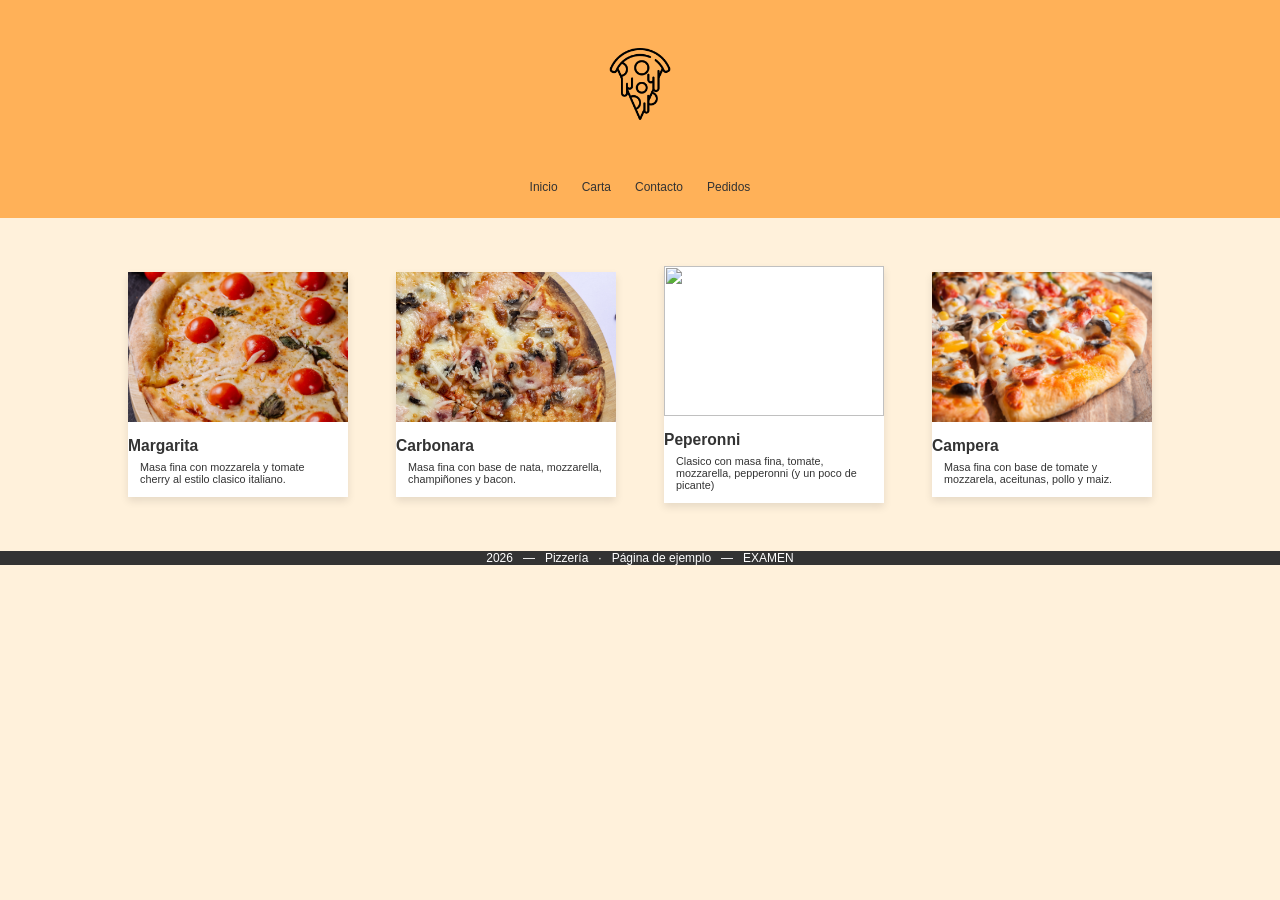
==== index.html @ 44ae4bdf "Rename EXAMEN_EWEB_Pérez_Velasco_LuisManuel.html to index.html" ====
<!DOCTYPE html>
<html lang="es">
<head>
    <meta charset="UTF-8">
    <meta name="viewport" content="width=device-width, initial-scale=1.0">
    <title>Examen Edición Web Luis Manuel</title>
    <link rel="stylesheet" href="EXAMEN_EWEB_Pérez_Velasco_LuisManuel.css">
</head>
<body>


    <header>

        <img class="Logo" src="Examen Eweb Fotos/pizza_537417.png" alt="Logo trozo pizza">
        <nav>

            <a href="">Inicio</a>
            <a href="">Carta</a>
            <a href="">Contacto</a>
            <a href="">Pedidos</a>

        </nav>

    </header>



    <main>

        <div class="Tarjetas">


            <figure>
                <img src="Examen Eweb Fotos/margarita-pizza-with-cherry-tomatoes-basilic-leaves.jpg" alt="">
                <h1>Margarita</h1>
                <p>Masa fina con mozzarela y tomate cherry al estilo clasico italiano.</p>
            </figure>

        
            <figure>
                <img src="Examen Eweb Fotos/mushroom-pizza-desk-with-tomatoes.jpg" alt="">
                <h1>Carbonara</h1>
                <p>Masa fina con base de nata, mozzarella, champiñones y bacon.</p>
            </figure>
        

            <figure>
                <img src="Examen Eweb Fotos/pizza-with-pepperoni-slices-tomato-sauce.jpg" alt="">
                <h1>Peperonni</h1>
                <p>Clasico con masa fina, tomate, mozzarella, pepperonni (y un poco de picante)</p>
            </figure>
        

            <figure>
                <img src="Examen Eweb Fotos/side-view-pizza-with-chopped-pepper-board-cookware.jpg" alt="">
                <h1>Campera</h1>
                <p>Masa fina con base de tomate y mozzarela, aceitunas, pollo y maiz.</p>
            </figure>


        </div>

    </main>



    <footer>

        <p>2026</p>
        <p>—</p>
        <p>Pizzería</p>
        <p>·</p>
        <p>Página de ejemplo</p>
        <p>—</p>
        <p>EXAMEN</p>

    </footer>







</body>
</html>
---- EXAMEN_EWEB_Pérez_Velasco_LuisManuel.css ----
*   {box-sizing: border-box;
     margin: 0px;
     padding: 0px;}

body {background-color: #fff1db;
      color: #333333;
      font-family: Arial, Helvetica, sans-serif;
      }

:root     {font-size: 12px;}


/*CABECERA*/

header    {background-color: #ffb158;
           padding-top: 2rem;
           display: flex;
           flex-direction: column;}

.Logo     {display: flex;
           width: 6rem;
           align-self: center;
           margin-top: 2rem;}

nav  {display: flex;
      align-self: center;
      margin-top: 4rem;
      margin-bottom: 1rem;
      padding: 1rem;
      gap: 2rem;
      flex-direction: column;
      justify-content: center;}

nav a {text-decoration: none;
       color: #333333;
       align-self: center;}

a:hover {background-color: #ffeba8;
         color: #c56f0c;}





/*BODY*/

main {padding: 2rem;
      gap: 2rem;
      display: flex;
      justify-content: center;
      flex-wrap: wrap;}


.Tarjetas      {width: 220px;
                display: flex;
                justify-content: center;
                flex-direction: row;
                align-items: center;
                flex-wrap: wrap;}



.Tarjetas img   {width: 100%;
                 height: 150px;
                 object-fit: cover;}



figure    {box-shadow: 0 4px 8px rgba(0,0,0,0.1);
           width: 220px;
           background-color: #ffffff;
           margin: 2rem;}


figure h1 {margin-top: 1rem;
           margin-bottom: 0.5rem;
           font-size: 1.3rem;
           display: flex;
           justify-self: center;
           align-self: center;}



figure p {font-size: 0.9rem;
          padding-bottom: 1rem;
          padding-left: 1rem;
          padding-right: 1rem;
          display: flex;
          justify-self: center;
          align-self: center;}



/*FOOTER*/

footer    {background-color: #333333;
           color: white;
           display: flex;
           flex-direction: row;
           justify-content: center;
           gap: 10px;}

@media (min-width:620px)
{


     nav  {display:flex;
           flex-direction:row;}


     .Tarjetas {display: flex;
                flex-direction:row;
                align-items: center;
                flex-wrap: wrap;
                flex-grow: 25;}

     
     a:hover {border-radius: 1rem 1rem 0 0;}



}
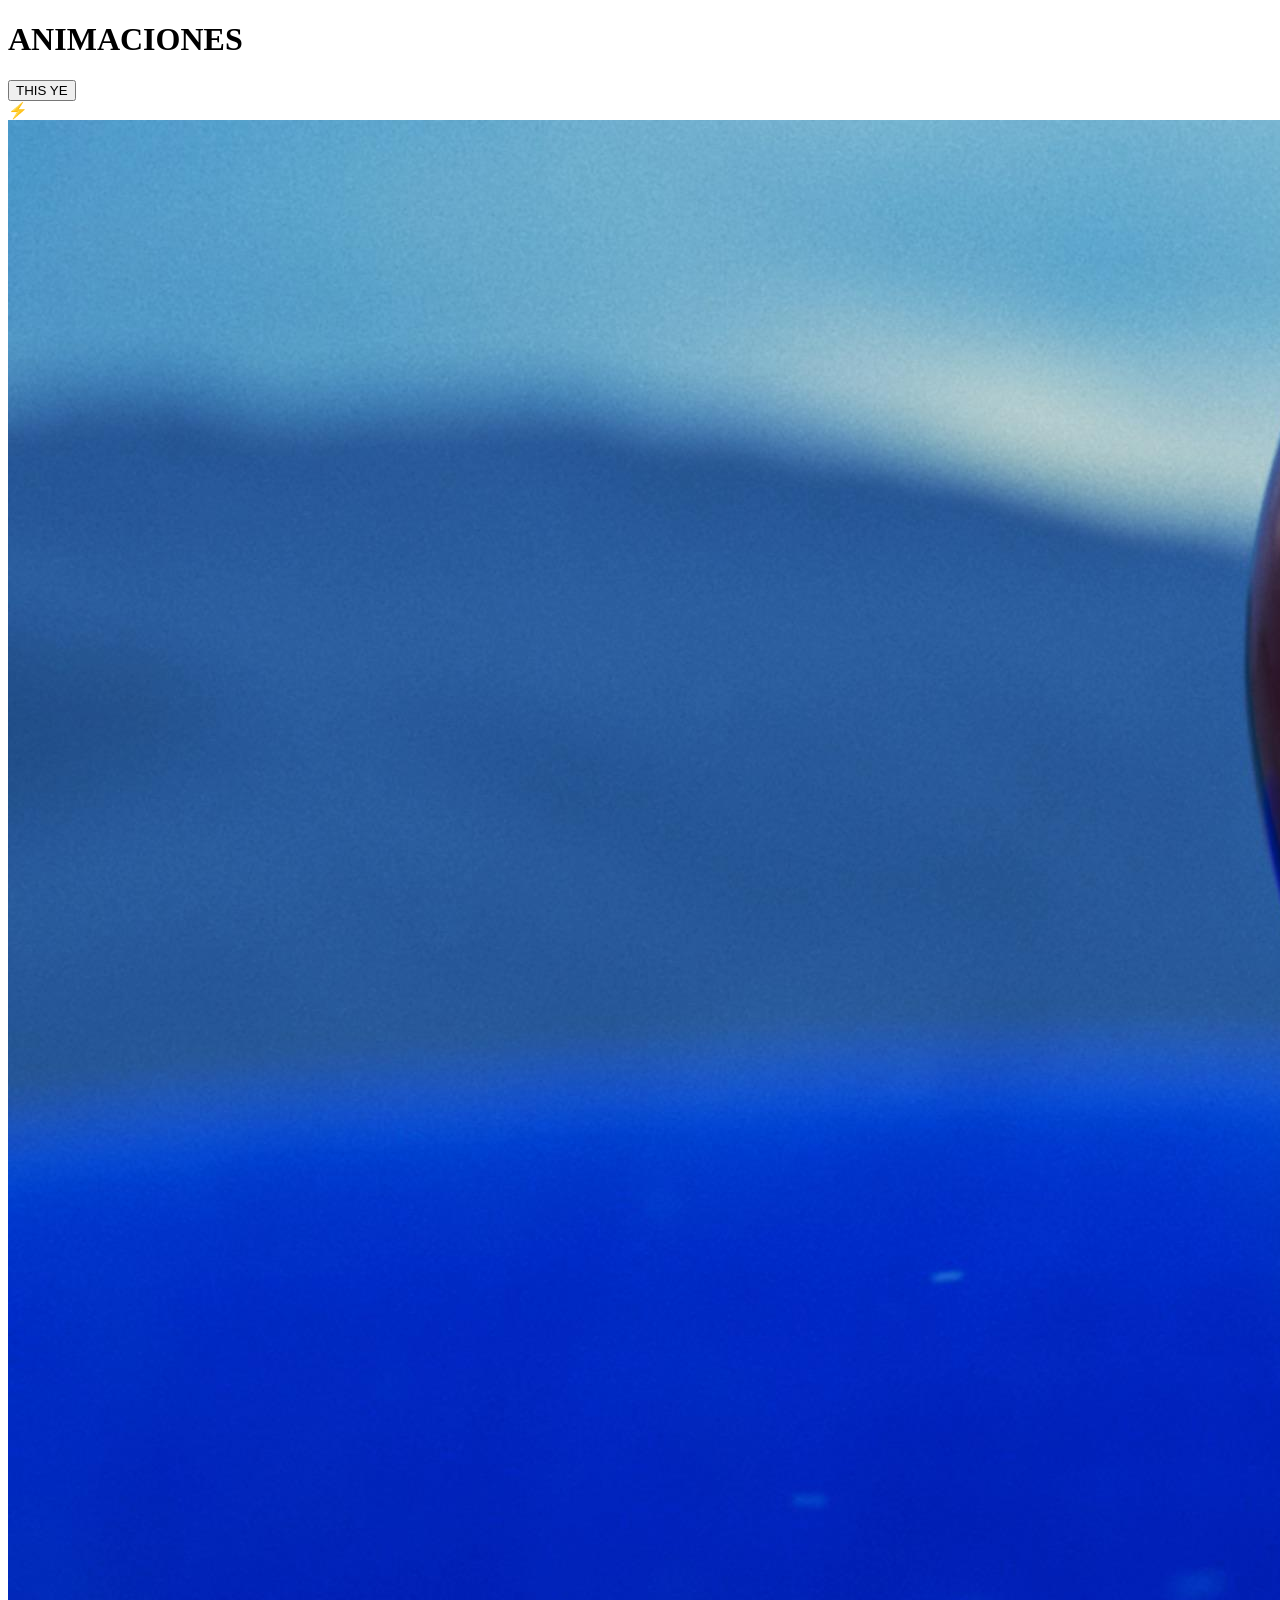
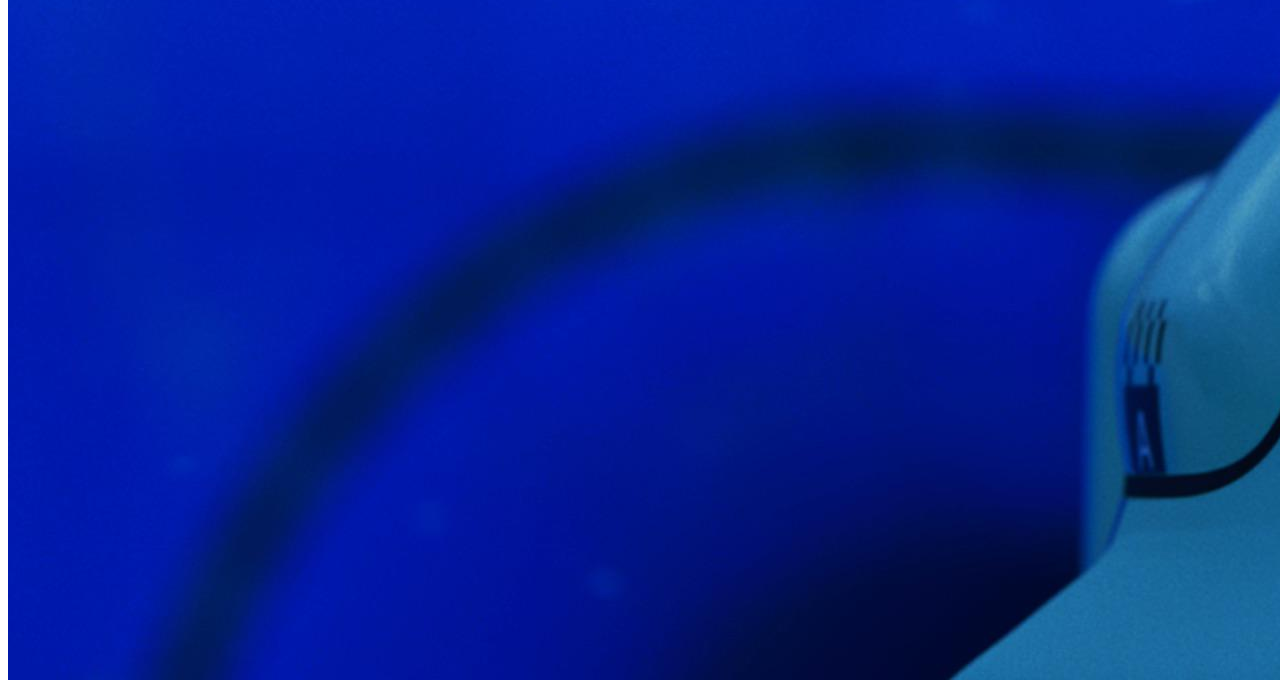
==== commit abaeed62: "Rename index.html.html to index.html" ====
--- a/index.html
+++ b/index.html
@@ -3,84 +3,26 @@
 <head>
     <meta charset="UTF-8">
     <meta name="viewport" content="width=device-width, initial-scale=1.0">
-    <title>Examen Edición Web Luis Manuel</title>
-    <link rel="stylesheet" href="EXAMEN_EWEB_Pérez_Velasco_LuisManuel.css">
+    <title>Document</title>
+    <link rel="stylesheet" href="Subir.css">
+    <link rel="preconnect" href="https://fonts.googleapis.com">
+<link rel="preconnect" href="https://fonts.gstatic.com" crossorigin>
+<link href="https://fonts.googleapis.com/css2?family=Barlow+Condensed:wght@900&family=Bebas+Neue&family=Lobster+Two:ital,wght@0,400;0,700;1,400;1,700&display=swap" rel="stylesheet">
 </head>
 <body>
+    
 
+    <div class="Animaciones"></div>
 
-    <header>
-
-        <img class="Logo" src="Examen Eweb Fotos/pizza_537417.png" alt="Logo trozo pizza">
-        <nav>
-
-            <a href="">Inicio</a>
-            <a href="">Carta</a>
-            <a href="">Contacto</a>
-            <a href="">Pedidos</a>
-
-        </nav>
-
-    </header>
-
-
-
-    <main>
-
-        <div class="Tarjetas">
-
-
-            <figure>
-                <img src="Examen Eweb Fotos/margarita-pizza-with-cherry-tomatoes-basilic-leaves.jpg" alt="">
-                <h1>Margarita</h1>
-                <p>Masa fina con mozzarela y tomate cherry al estilo clasico italiano.</p>
-            </figure>
-
-        
-            <figure>
-                <img src="Examen Eweb Fotos/mushroom-pizza-desk-with-tomatoes.jpg" alt="">
-                <h1>Carbonara</h1>
-                <p>Masa fina con base de nata, mozzarella, champiñones y bacon.</p>
-            </figure>
+        <h1>ANIMACIONES</h1><!-- libre -->
+        <button class="Boton">THIS YE</button><!-- from/to -->
+        <div class="icono">⚡</div><!-- 0% 50% 100% -->
+        <img class="foto" src="2dng723b9plg1.jpeg" alt="Destroyer"/><!-- 0% 25% 50% 75% 100% -->
         
 
-            <figure>
-                <img src="Examen Eweb Fotos/pizza-with-pepperoni-slices-tomato-sauce.jpg" alt="">
-                <h1>Peperonni</h1>
-                <p>Clasico con masa fina, tomate, mozzarella, pepperonni (y un poco de picante)</p>
-            </figure>
-        
+    </div>
+    
 
-            <figure>
-                <img src="Examen Eweb Fotos/side-view-pizza-with-chopped-pepper-board-cookware.jpg" alt="">
-                <h1>Campera</h1>
-                <p>Masa fina con base de tomate y mozzarela, aceitunas, pollo y maiz.</p>
-            </figure>
-
-
-        </div>
-
-    </main>
-
-
-
-    <footer>
-
-        <p>2026</p>
-        <p>—</p>
-        <p>Pizzería</p>
-        <p>·</p>
-        <p>Página de ejemplo</p>
-        <p>—</p>
-        <p>EXAMEN</p>
-
-    </footer>
-
-
-
-
-
-
-
+  
 </body>
 </html>
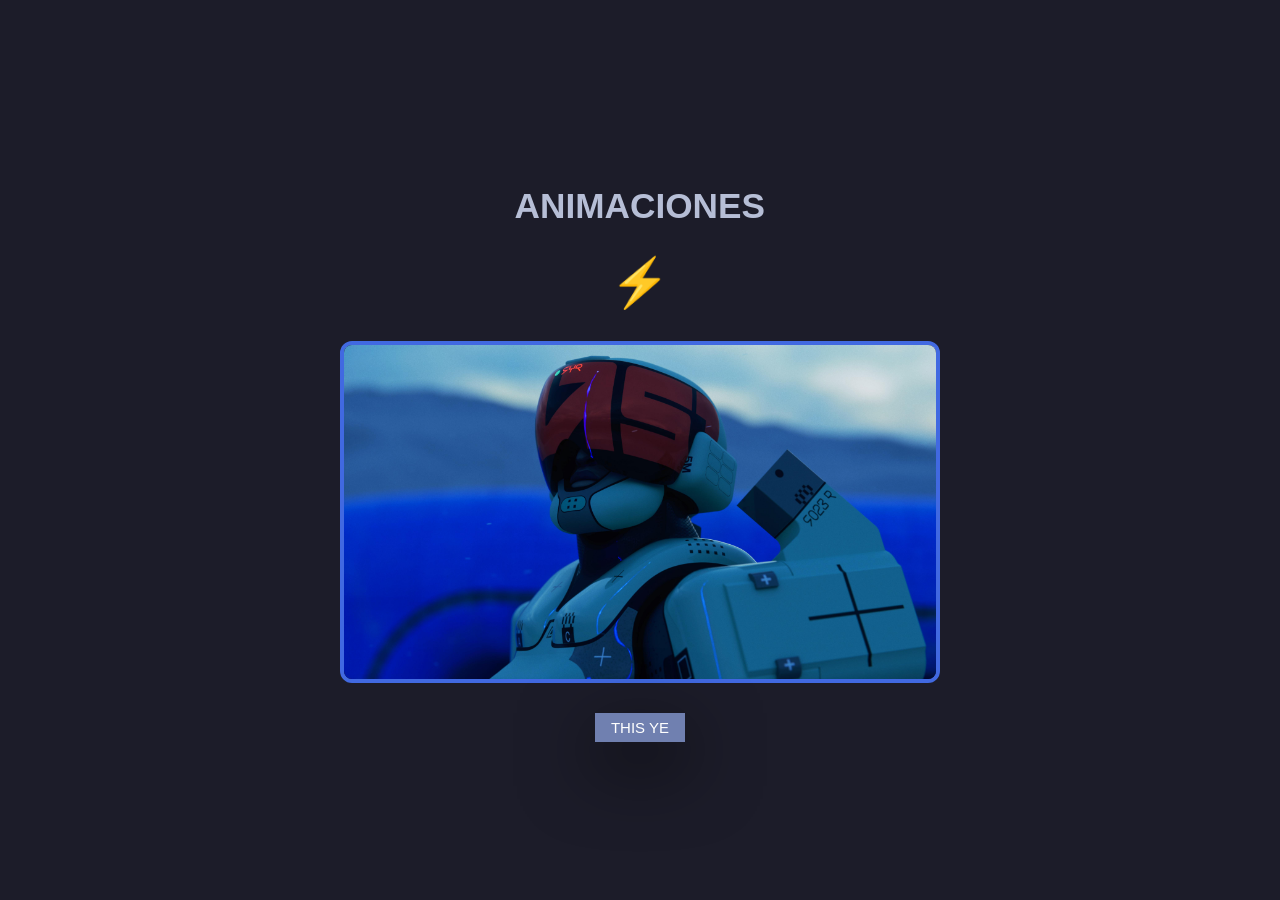
==== commit 74d5170d: "Change stylesheet link in index.html Updated stylesheet link from 'Subir.css' to 'style.css'." ====
--- a/index.html
+++ b/index.html
@@ -4,7 +4,7 @@
     <meta charset="UTF-8">
     <meta name="viewport" content="width=device-width, initial-scale=1.0">
     <title>Document</title>
-    <link rel="stylesheet" href="Subir.css">
+    <link rel="stylesheet" href="style.css">
     <link rel="preconnect" href="https://fonts.googleapis.com">
 <link rel="preconnect" href="https://fonts.gstatic.com" crossorigin>
 <link href="https://fonts.googleapis.com/css2?family=Barlow+Condensed:wght@900&family=Bebas+Neue&family=Lobster+Two:ital,wght@0,400;0,700;1,400;1,700&display=swap" rel="stylesheet">
--- a/style.css
+++ b/style.css
@@ -0,0 +1,134 @@
+*{box-sizing: border-box;
+  margin: 0;
+  padding: 0;}
+
+body {display: flex;
+      justify-content: center;
+      flex-direction: column;
+      align-items: center;
+      min-height: 100vh;
+      gap: 30px;
+      background-color: rgb(28, 28, 41);}
+
+
+/*.Animaciones{display: flex;
+             flex-direction: column;
+             justify-content: center;
+             align-items: center;
+             gap: 24px;}*/
+
+
+/*From to*/ /*BOTON*/
+@keyframes aparecer {
+    
+    from {opacity: 0;
+          transform: scale(0.5);
+          border-radius: 30px;
+          transform: translateX(-300px);}
+
+    to {opacity: 1;
+        transform: scale(1);
+        border-radius: 0px;
+        box-shadow: rgba(0, 0, 0, 0.56) 0px 22px 70px 4px;
+        font-size: 15px;
+        transform: translateX(0px);}}
+
+.Boton {background-color: rgba(112, 128, 176);
+        color: white;
+        padding: 6px 16px;
+        font-size: 1rem;
+        animation: aparecer 3s ease forwards;
+        display: flex;
+        border: none;
+        order: 4;}
+
+.Boton:hover {background-color: rgb(78, 88, 117);
+              /*border-color: rgb(211, 211, 211);*/
+              transform: scale(1.1);
+              transition: background-color 0.3s ease, transform 0.3s ease;}
+
+.Boton:active {background-color: rgb(53, 59, 77);}
+
+
+
+
+/*0% 50% 100%*/ /*ICONO*/
+@keyframes pulso {
+  0%   {transform: scale(1);}
+  50%  {transform: scale(1.4);}
+  100% {transform: scale(1);}}
+
+@keyframes opacidad {
+
+  from {opacity: 0;}
+  to {opacity: 100;}
+}
+
+.icono {font-size: 3rem;
+        cursor:pointer;
+        animation: pulso 3s ease-in-out infinite, opacidad 3s ease-in-out;
+        transition: transform 0.3s ease, text-shadow 0.3s ease;
+        order: 2;}
+
+.icono:hover {animation-play-state: paused;}
+
+.icono:active {text-shadow: /*X*/0 /*Y*/0 /*Desenfoque*/10px orange;}
+
+
+
+
+
+
+
+/*0% 25% 50% 75% 100%*/ /*IMAGEN*/
+
+@keyframes colores {
+  0%   {border-color: royalblue;}
+  25%  {border-color: rgb(28, 202, 255);}
+  50%  {border-color: royalblue;}
+  75%  {border-color: rgb(28, 202, 255);}
+  100% {border-color: royalblue;}}
+
+@keyframes desplazamiento {
+  
+  from {transform: translateX(300px);
+        opacity: 0;
+      
+  to {transform: translateX(0px);
+      opacity: 1;}}
+
+  }
+
+.foto {width: 600px;
+       border: 4px solid royalblue;
+       border-radius: 12px;
+       animation: colores 5s ease-in-out infinite, desplazamiento 3s ease-out;
+       transition: transform 0.3s ease, opacity 0.3s ease;
+       transition: filter 3s ease;
+       display: flex;
+       order: 3;}
+
+.foto:hover {filter: blur(7px);
+             transition: filter 2s ease;}
+
+.foto:active {opacity: 0.5;}
+
+
+/*libre*/ /*TITULO*/
+
+@keyframes Cambio {
+
+  from {transform: scale(0);
+        color: rgba(112, 128, 176);
+        transform: translateY(-100px);
+        opacity: 0;}
+  
+  to {transform: scale(1.1);
+      color: rgb(182, 190, 214);}
+
+}
+
+h1 {animation: Cambio 3s ease-out forwards;
+    font-family: "Barlow Condensed", sans-serif;
+    font-weight: 900;
+    font-style: normal;}
